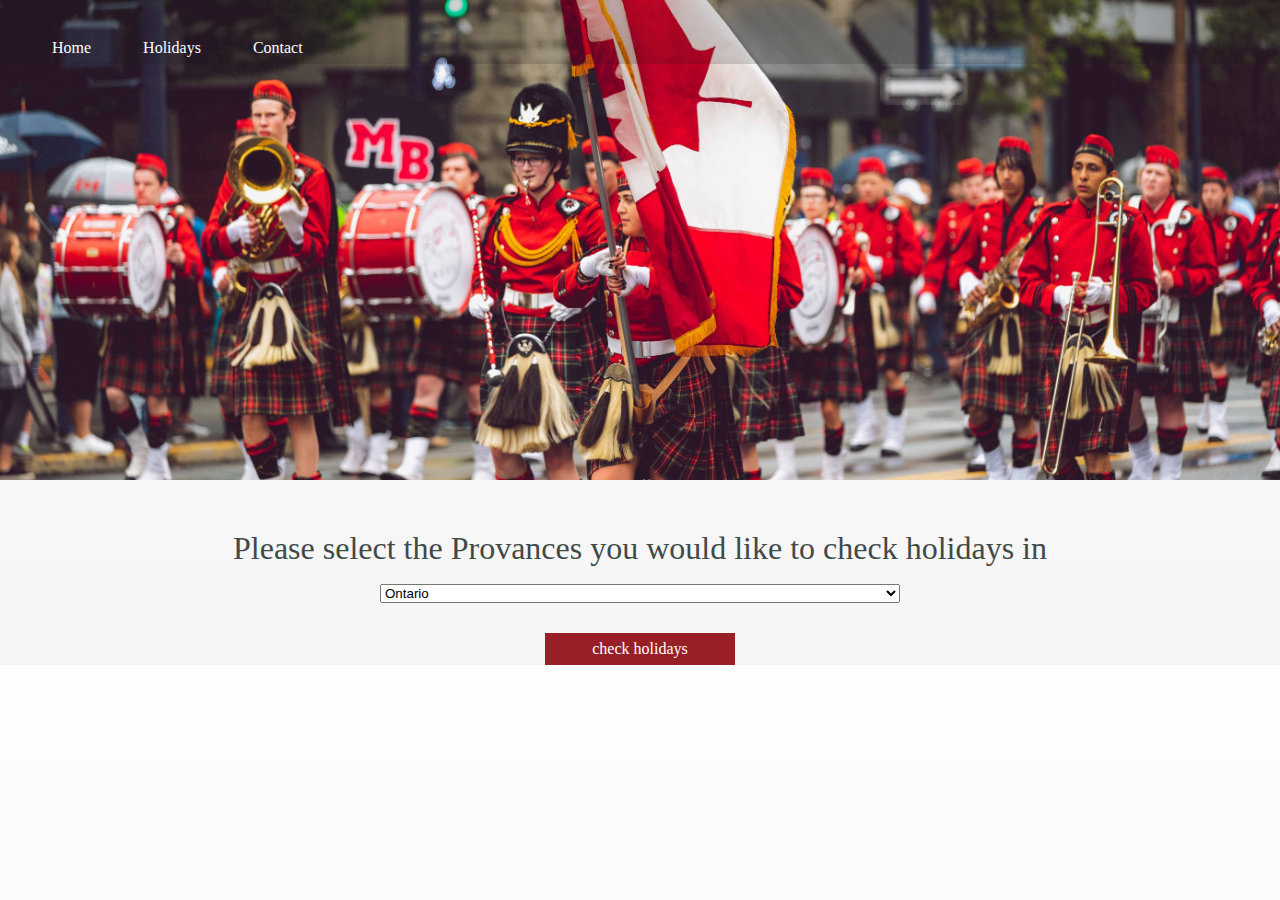
==== index.html @ 8813ce5a "first commit" ====
<!DOCTYPE html>
<html lang="en">
<head>
    <meta charset="UTF-8">
    <meta name="viewport" content="width=device-width, initial-scale=1.0">
    <title>Food Resipe</title>
    <link rel="stylesheet" href="./css/style.css">
    <link rel="stylesheet" href="./css/reset.css">
</head>
<body>
 <div class="bg-img">
    <div class="header">
        <div class="logo">
        <a href="" ><img src="#" alt="" srcset=""></a>
        </div>
        <div class="navmenu">
            <ul class="menu">
             <li><a href="">Home </a></li>
             <li><a href="">Holidays</a></li>
             <li><a href="">Contact</a></li>
             
            </ul>
        </div>
    </div>
</div>

    <div class="contanir">
        <div class="hero">
        </div>
    </div>
    <section class="provances">
    <div class="contanir">
        <div class="content">
            <img src="./img/pexels-daniel-reche-1556688.jpg" alt="" srcset="" id="img">
            <h1 id="title">Please select the Provances you would like to check holidays in</h1>
            <select name="provances"  class="provlistclass" id="provList">
                <option id="option" value="volvo">Ontario</option>
                <option value="saab">BC</option>
                <option value="mercedes">btata</option>
                <option value="audi">boob</option>
              </select>
            <button id="refreshBtn">check holidays </button>
        <div class="ads" id="holyday"></div>
    </div>
</section>
</body>
<script src="./js/main.js"></script>
</html>
---- css/style.css ----
.header {
    z-index: 19;
    position: relative;
    background: #1a1a1a2b;
    color: #fff;
}
.bg-img{
    background-image: url("../img/pexels-vladislav-vasnetsov-2354225.jpg");
    min-height: 480px;
    background-position: center;
    background-repeat: no-repeat;
    background-size: cover;
    position: relative;
}
.hero {
    position: absolute;
    top: 0px;
    background: linear-gradient(0deg, rgba(255,255,255,1) 0%, rgba(228,228,228,1) 0%, rgba(255,255,255,1) 100%); ;
}
.menu{
    display: inline-flex;
    flex-wrap: wrap;}

.menu li a {
    color: #fff;
    text-decoration: none;
    padding-left: 52px;

}
.hero img{
    height: 30em;
}

#refreshBtn {
    display: block;
    text-align: center;
    justify-content: center;
    margin-left: auto;
    margin-right: auto;
    width: 190px;
    background-color: #981f25;
    color: #fff;
    text-decoration: none;
    border: none;
}
.provlistclass {
    display: block;
    margin-left: auto;
    margin-right: auto;
    width: 520px;
    margin-bottom: 30px;
    text-decoration: none;
}
/* content style 
.contanir {
    display: grid;
    grid-template-columns: 1fr 1fr;
    padding: 0 10px 0 10px;
}*/
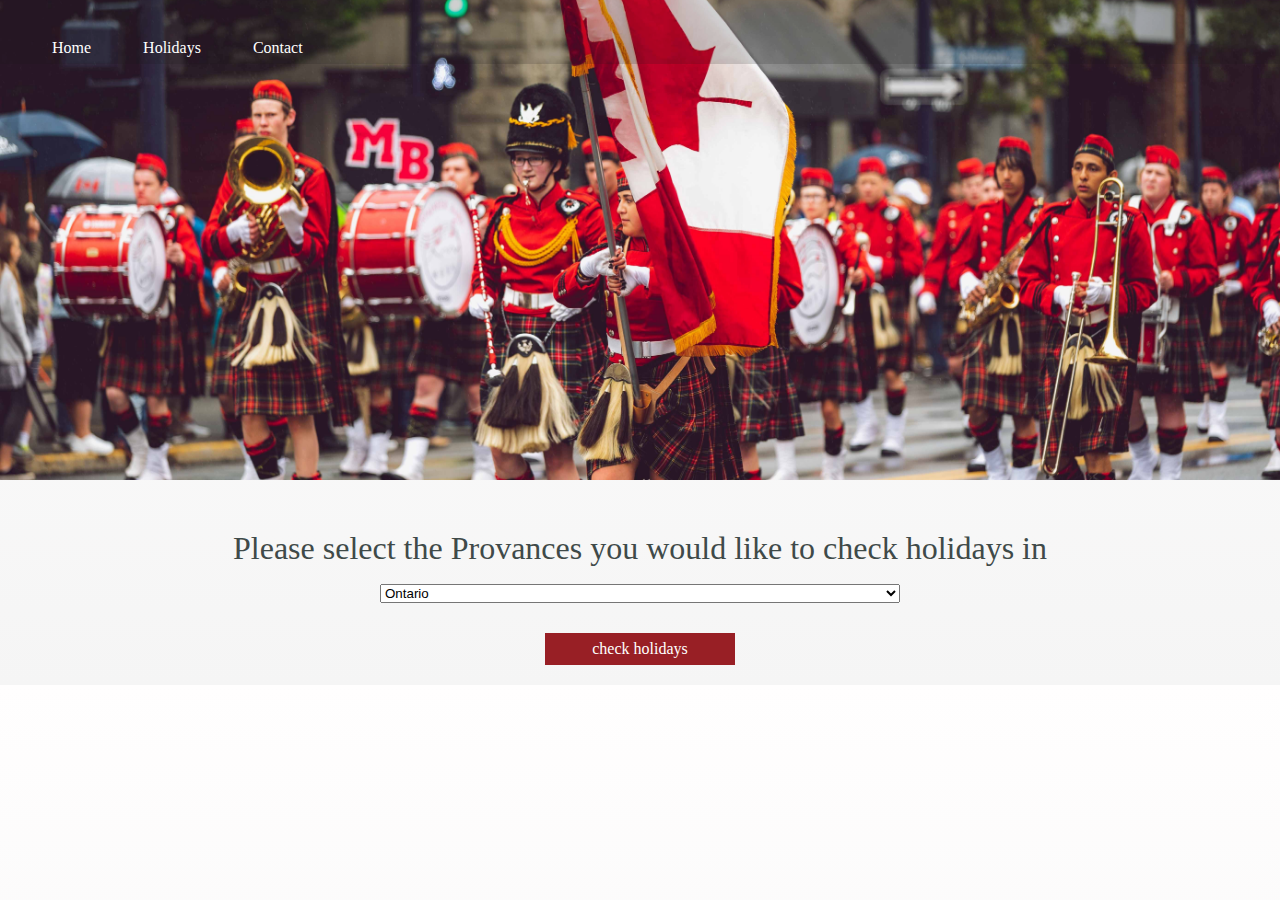
==== commit 66444175: "get history API view" ====
--- a/index.html
+++ b/index.html
@@ -40,7 +40,26 @@
                 <option value="audi">boob</option>
               </select>
             <button id="refreshBtn">check holidays </button>
-        <div class="ads" id="holyday"></div>
+
+            <div id="contaner" class="contaner">
+                <!-- <div class="left">
+                    <h1 id="holydayName"> Holiday Name </h1>
+                    <p class="provincesName"> Ontario ..</p>
+                    <p class="holydayDate"> date </p>
+                    <p class="obsDate">OBS Date</p>
+                    <p class="fediral"> Fediral or Not </p>
+
+                </div> -->
+
+            </div>
+       <div class="list">
+        
+        <p id="holyday"></p>
+        <p id="date"></p>
+        <p id="obdate"></p>
+        <p id="fediral"></p>
+        <p id="provincesele"></p>
+    </div>
     </div>
 </section>
 </body>
--- a/css/style.css
+++ b/css/style.css
@@ -51,6 +51,27 @@
     margin-bottom: 30px;
     text-decoration: none;
 }
+
+.list {
+    background-color: antiquewhite;
+    display: grid;
+    grid-template-columns: 1fr 1fr;
+    width: 740px;
+    margin: auto;
+}
+
+#holyday {
+    color: black;
+    text-align: right;
+}
+.contaner {
+    display: grid;
+    grid-template-columns: 1fr 1fr;
+    margin: 10px auto;
+    background-color: aqua;
+    width: 80%;
+    text-align: center;
+}
 /* content style 
 .contanir {
     display: grid;
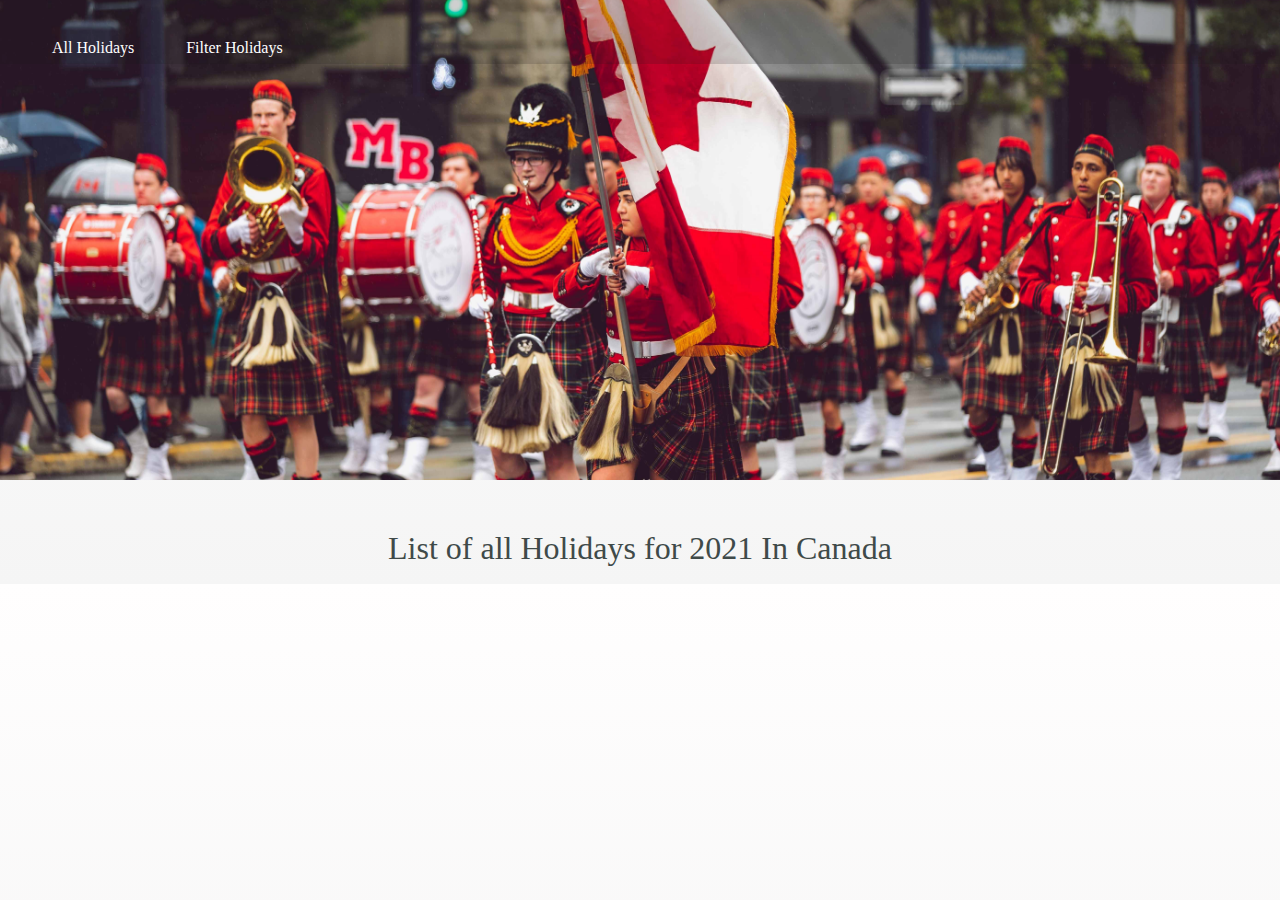
==== commit b44b8b89: "add all ho;idays and filter holidays" ====
--- a/index.html
+++ b/index.html
@@ -3,7 +3,7 @@
 <head>
     <meta charset="UTF-8">
     <meta name="viewport" content="width=device-width, initial-scale=1.0">
-    <title>Food Resipe</title>
+    <title>Canada Holidays </title>
     <link rel="stylesheet" href="./css/style.css">
     <link rel="stylesheet" href="./css/reset.css">
 </head>
@@ -15,9 +15,9 @@
         </div>
         <div class="navmenu">
             <ul class="menu">
-             <li><a href="">Home </a></li>
-             <li><a href="">Holidays</a></li>
-             <li><a href="">Contact</a></li>
+            
+             <li><a href="./index.html">All Holidays</a></li>
+             <li><a href="./allholiedays.html">Filter Holidays</a></li>
              
             </ul>
         </div>
@@ -32,36 +32,15 @@
     <div class="contanir">
         <div class="content">
             <img src="./img/pexels-daniel-reche-1556688.jpg" alt="" srcset="" id="img">
-            <h1 id="title">Please select the Provances you would like to check holidays in</h1>
-            <select name="provances"  class="provlistclass" id="provList">
-                <option id="option" value="volvo">Ontario</option>
-                <option value="saab">BC</option>
-                <option value="mercedes">btata</option>
-                <option value="audi">boob</option>
-              </select>
-            <button id="refreshBtn">check holidays </button>
-
-            <div id="contaner" class="contaner">
-                <!-- <div class="left">
-                    <h1 id="holydayName"> Holiday Name </h1>
-                    <p class="provincesName"> Ontario ..</p>
-                    <p class="holydayDate"> date </p>
-                    <p class="obsDate">OBS Date</p>
-                    <p class="fediral"> Fediral or Not </p>
-
-                </div> -->
+            <h1 id="title">List of all Holidays for 2021 In Canada </h1>
+        </div>
+        <div id="holisays" class="holisays">
+            
 
             </div>
-       <div class="list">
-        
-        <p id="holyday"></p>
-        <p id="date"></p>
-        <p id="obdate"></p>
-        <p id="fediral"></p>
-        <p id="provincesele"></p>
-    </div>
-    </div>
+
+        </div>    
 </section>
 </body>
-<script src="./js/main.js"></script>
-</html>+<script src="./js/all.js"></script>
+</html>
--- a/css/style.css
+++ b/css/style.css
@@ -30,7 +30,30 @@
 .hero img{
     height: 30em;
 }
+.holisays {
+    width: 80%;
+    
+    display: grid;
+    grid-template-columns: 1fr 1fr;
+    margin: auto;
+    grid-gap: 40px;
+   
+}
 
+.singleHoliday h1 {
+    grid-column: 1 / 3;
+}
+
+
+.singleHoliday {
+    background: #e2e2e2;
+    border: 1px solid green;
+    text-align: left;
+    display: grid;
+    grid-template-columns: 1fr 1fr;
+    padding-left: 43px;
+padding-right: 43px;
+}
 #refreshBtn {
     display: block;
     text-align: center;
